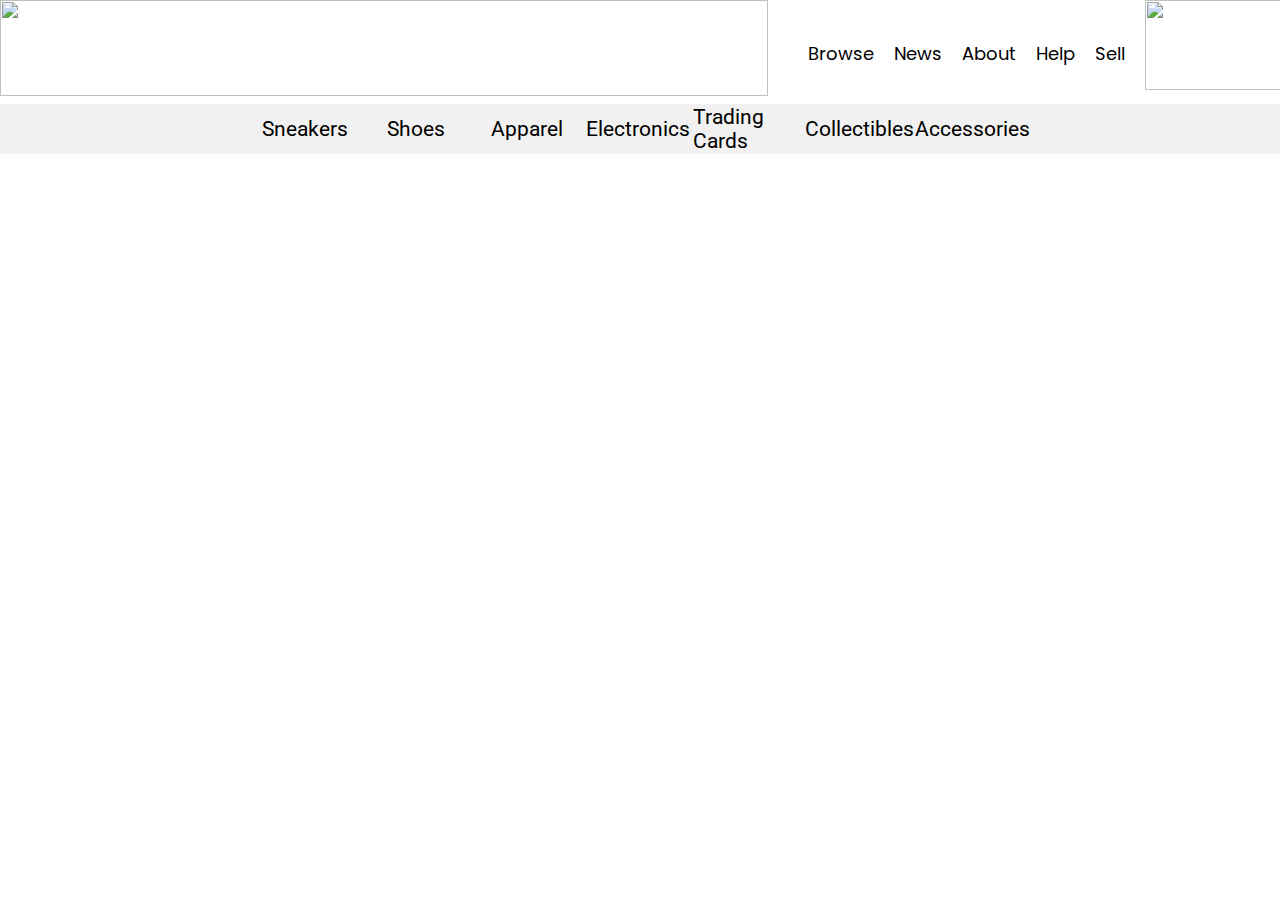
==== StockX/index.html @ b78ab67e "stockX" ====
<!DOCTYPE html>
<html lang="en">
<head>
  <meta charset="UTF-8">
  <meta http-equiv="X-UA-Compatible" content="IE=edge">
  <meta name="viewport" content="width=device-width, initial-scale=1.0">
  <title>Stockx.com</X></title>
  <link rel="stylesheet" href="style.css">
</head>
<body>
  <div class="main">
    <div class="Logo">
<img class="stock" src="Stock.png" alt="" class="Stock.png">
</div>

<div class="search">
  <nav class="Serch">
    <li>Browse</li>
    <li>News</li>
    <li>About</li>
    <li>Help</li>
    <li>Sell</li>
  </nav> 
</div> 
<img  class="Bell" src="Bell.png" alt="">
</div>

<div class="down">
  <nav class="yeah">
    <a href="Sneakers">Sneakers</a>
    <a href="Shoes" class="active">Shoes</a>
    <a href="Apparel">Apparel</a>
    <a href="Electronics">Electronics</a>
    <a href="Trading Cards">Trading Cards</a>
    <a href="Collectibles">Collectibles</a>
    <a href="Accessories">Accessories</a>
  </nav>
</div>
<img class="panda" src="Panda.png" alt="">
</body>
</html>
---- StockX/style.css ----
@import url('https://fonts.googleapis.com/css2?family=Roboto:wght@500&display=swap');
@import url('https://fonts.googleapis.com/css2?family=Poppins&display=swap');
body{
  margin: 0;
}

.main{
  width: 100%;
  height: 6.5rem;
  background-color: white;
  padding: none;
  display: flex;
  flex-direction: row;
}

.stock{
  width: 48rem;
  height: 6rem;
}

.panda{
  width: 100%;
}

.down{
  background-color: #F1F1F1;
}

.Bell{
  height: 90px;
  width: 250px;
}

.yeah {
  display: flex;
  height: 50px;
  margin-left: 250px;
  margin-right: 250px;
}

.yeah a {
  display: flex;
  flex: 1;
  text-decoration: none;
  justify-content: center;
  align-items: center;
  font-size: 1.3rem;
  color: black;
  transition: all 0.8s;
  font-family: 'Roboto', sans-serif;
}

main {
  display: flex;
  flex-direction: column;
  justify-content: center;
  align-items: center;
}

h1, h2 {
  margin: 0px;
}

h1 {
  font-size: 3rem;
}

.browse{
  height: 100%;
  width: 50px;
}

.browser{
  padding-left: 100p;
}


.Serch{
  padding-top: 40px;
  display: flex;
  justify-content: center;
  margin: 0 20px;
  list-style: none;
}
nav li{
  padding-left: 20px;
  font-family: 'Poppins', sans-serif;
  font-size: large;
}
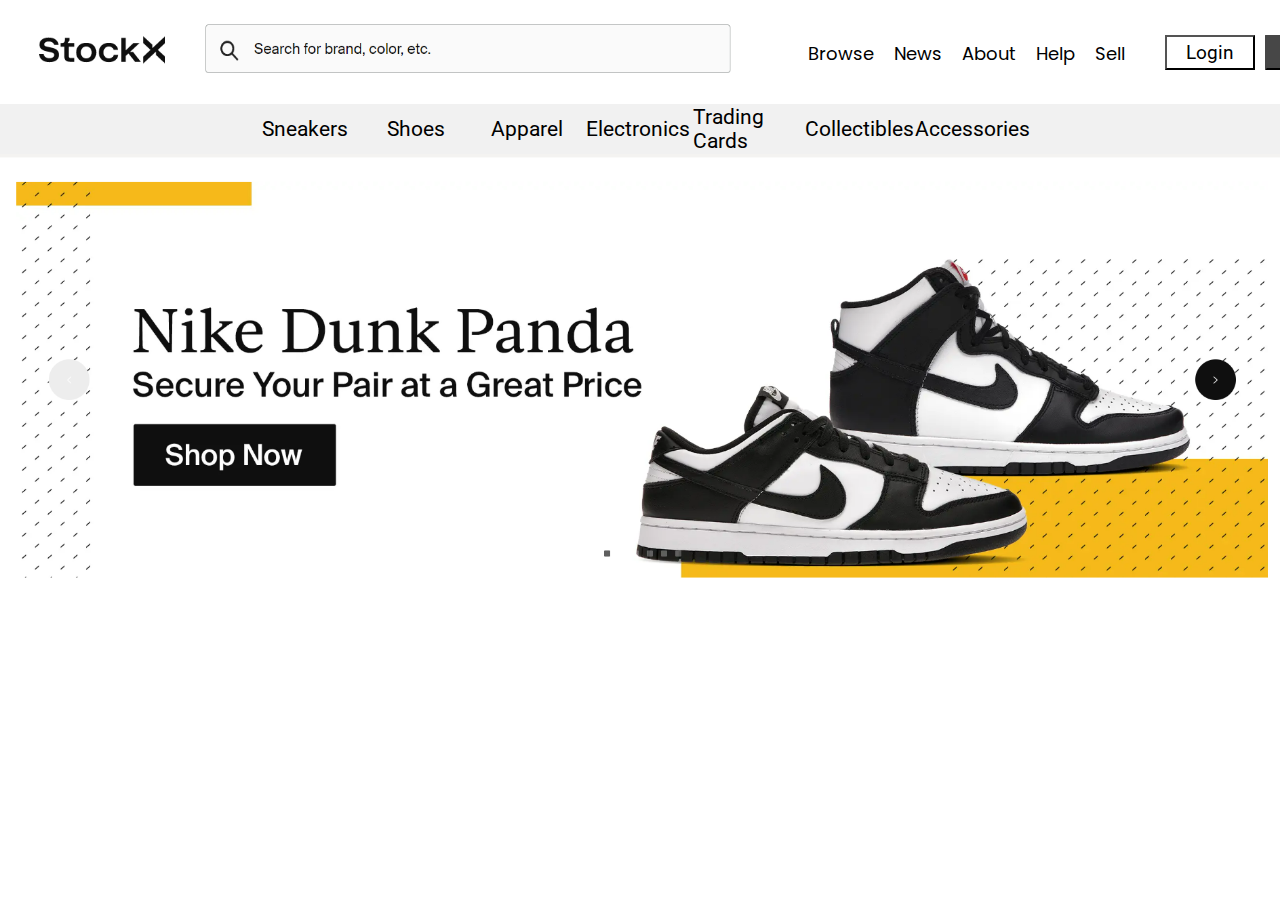
==== commit fcd49212: "New" ====
--- a/StockX/index.html
+++ b/StockX/index.html
@@ -22,7 +22,18 @@
     <li>Sell</li>
   </nav> 
 </div> 
-<img  class="Bell" src="Bell.png" alt="">
+
+<div class="button-container1">
+<button class="button1">
+  <p>Login</p>
+</button>
+</div>
+
+<div class="button-container2">
+<button class="button2">
+  <p>Sign Up</p>
+</button>
+</div>
 </div>
 
 <div class="down">
--- a/StockX/style.css
+++ b/StockX/style.css
@@ -24,11 +24,6 @@
 
 .down{
   background-color: #F1F1F1;
-}
-
-.Bell{
-  height: 90px;
-  width: 250px;
 }
 
 .yeah {
@@ -88,4 +83,49 @@
   font-size: large;
 }
 
+.button1 {
+  font-size: 1.2rem;
+  width: 90px;
+  border-radius: 0.1px;
+  height: 35px;
+  display: flex;
+  align-items: center;
+  justify-content: center;
+  font-family: 'Roboto', sans-serif;
+  background-color: white;
+}
 
+.button2 {
+  font-size: 1.2rem;
+  width: 95px;
+  border-radius: 1px ;
+  height: 35px;
+  display: flex;
+  align-items: center;
+  justify-content: center;
+  font-family: 'Roboto', sans-serif;
+  background-color: #474747;
+  color: white;
+  border-color: #474747;
+}
+.button-container1{
+  margin-left: 20px;
+  margin-top : 35px;
+
+}
+
+.button-container2{
+  margin-left: 10px;
+  margin-top : 35px;
+
+}
+
+.button1:hover{
+  color: white;
+  background-color: black;
+}
+
+.button2:hover{
+  color: white;
+  background-color: black;
+}